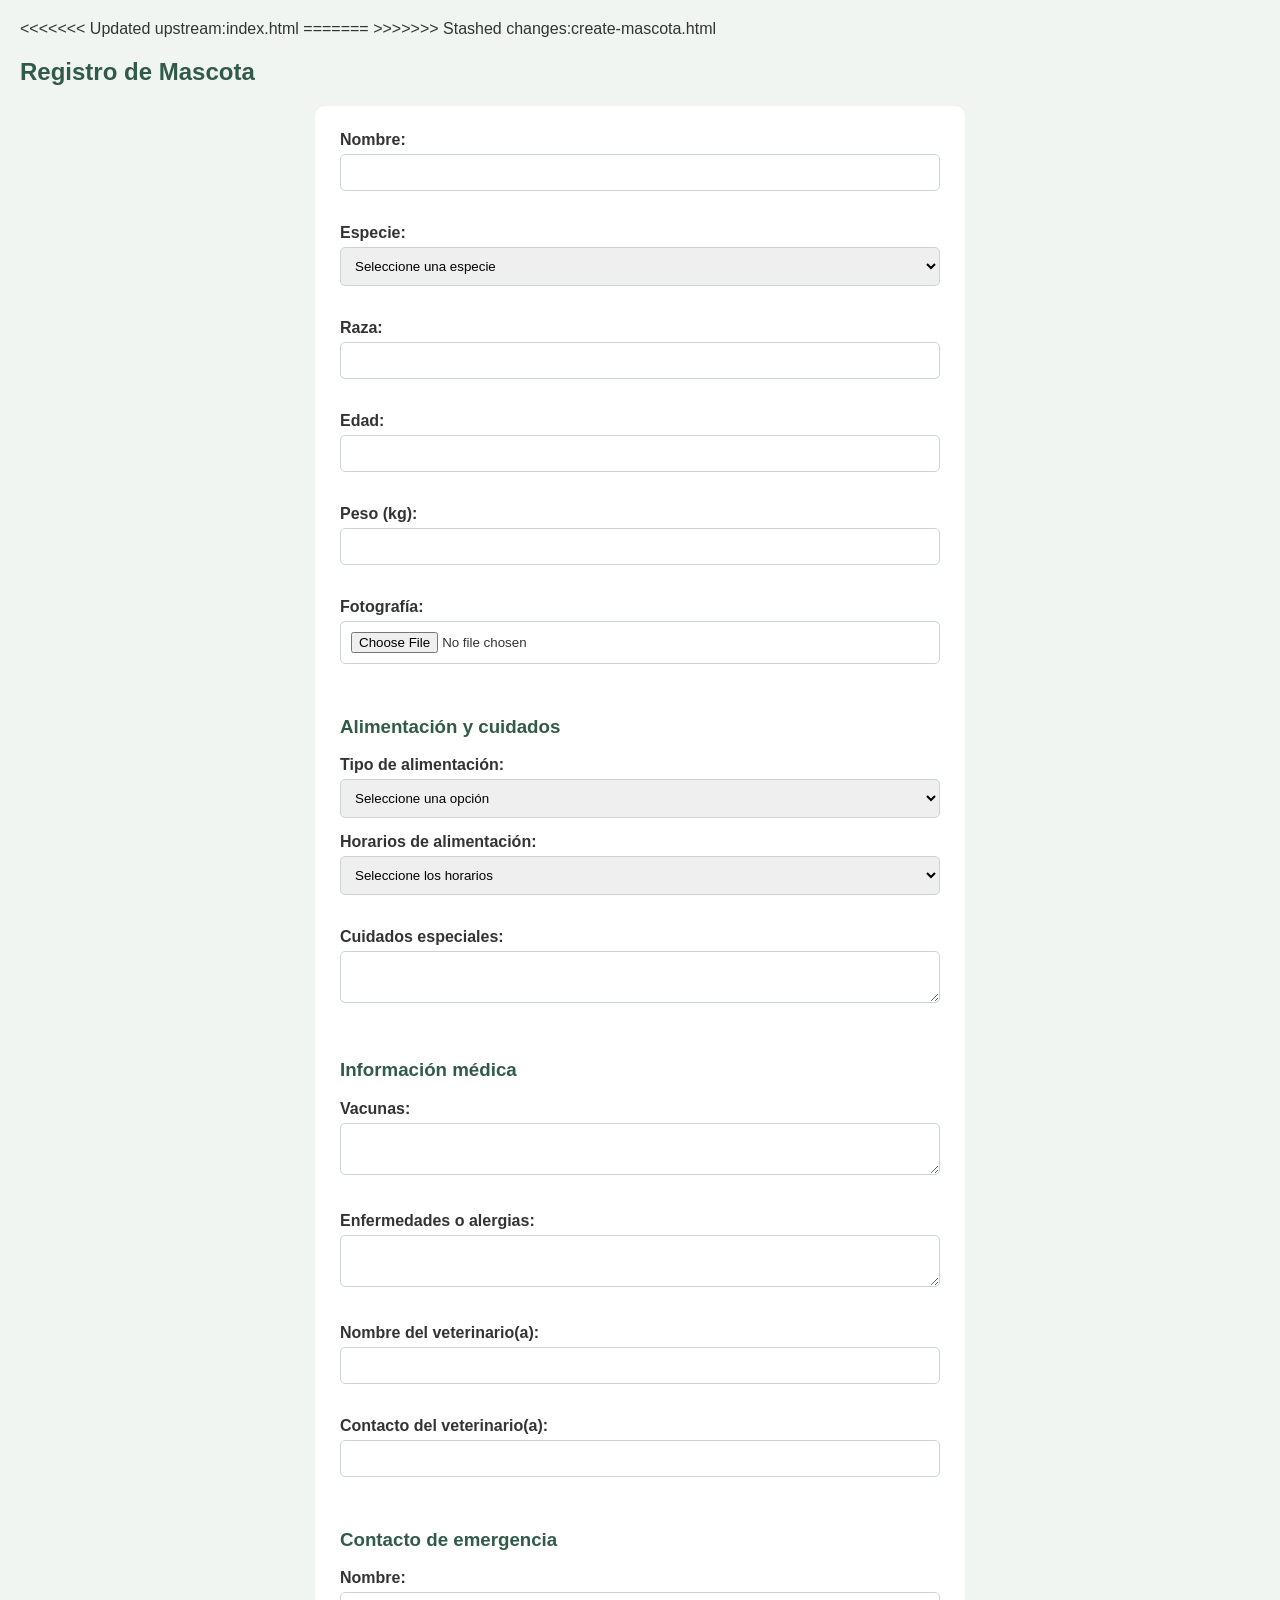
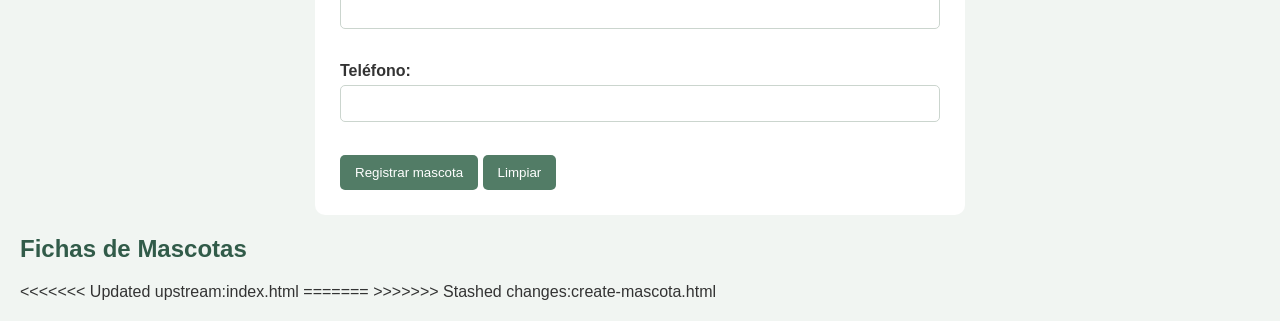
==== create-mascota.html @ 6a91d8f9 "estructura" ====
<!DOCTYPE html>
<html lang="es">
<head>
    <meta charset="UTF-8">
    <meta name="viewport" content="width=device-width, initial-scale=1.0">
    <title>Gestión de Cuidado de Mascotas</title>
<<<<<<< Updated upstream:index.html
    <link rel="stylesheet" href="style.css">
=======
    <link rel="stylesheet" href="css/style.css">
>>>>>>> Stashed changes:create-mascota.html
</head>
<body>
    <h2>Registro de Mascota</h2>
    <form id="formMascota">
        <label>Nombre:</label>
        <input type="text" id="nombre" required>
        <br><br>

        <label>Especie:</label>
        <select id="especie" required>
            <option value="">Seleccione una especie</option>
            <option>Perro</option>
            <option>Gato</option>
            <option>Conejo</option>
            <option>Otro</option>
        </select>
        <br><br>

        <label>Raza:</label>
        <input type="text" id="raza">
        <br><br>

        <label>Edad:</label>
        <input type="number" id="edad">
        <br><br>

        <label>Peso (kg):</label>
        <input type="number" id="peso">
        <br><br>

        <label>Fotografía:</label>
        <input type="file" id="foto" accept="image/*" required> 
        <br><br>


        <h3>Alimentación y cuidados</h3>
        <label>Tipo de alimentación:</label>
        <select id="alimentacion">
            <option value="">Seleccione una opción</option>
            <option>Alimento seco</option>
            <option>Alimento húmedo</option>
            <option>Dieta especial</option>
            <option>Frutas y verduras</option>
        </select>

        <label>Horarios de alimentación:</label>
        <select id="horarios">
            <option value="">Seleccione los horarios</option>
            <option>7:00 a. m. y 4:00 p. m.</option>
            <option>8:00 a. m. y 5:00 p. m.</option>
            <option>9:00 a. m. y 6:00 p. m.</option>
            <option>7:00 a. m. y 7:00 p. m.</option>
        </select>
        <br><br>

        <label>Cuidados especiales:</label>
        <textarea id="cuidados"></textarea>
        <br><br>


        <h3>Información médica</h3>
        <label>Vacunas:</label>
        <textarea id="vacunas"></textarea>
        <br><br>

        <label>Enfermedades o alergias:</label>
        <textarea id="enfermedades"></textarea>
        <br><br>

        <label>Nombre del veterinario(a):</label>
        <input type="text" id="veterinario">
        <br><br>

        <label>Contacto del veterinario(a):</label>
        <input type="tel" id="contactoVeterinario">
        <br><br>


        <h3>Contacto de emergencia</h3>
        <label>Nombre:</label>
        <input type="text" id="contacto" required>
        <br><br>

        <label>Teléfono:</label>
        <input type="tel" id="telefonoEmergencia" required>
        <br><br>

        <button type="submit">Registrar mascota</button>
        <button type="reset">Limpiar</button>
    </form>

    <h2>Fichas de Mascotas</h2>
    <div id="listaMascotas"></div>
<<<<<<< Updated upstream:index.html
    <script src="script.js"></script>
</body>
</html>
=======
    <script src="js/script.js"></script>
</body>
</html>
>>>>>>> Stashed changes:create-mascota.html
---- style.css ----
/* Diseño general */
body {
    font-family: Arial, Helvetica, sans-serif;
    background-color: #f1f5f2;
    color: #333;
    margin: 0;
    padding: 20px;
}

/* Título principal */
h1 {
    text-align: center;
    color: #315b49;
}

/* Títulos de secciones */
h2, h3, h4 {
    color: #315b49;
}

/* Formulario */
form {
    background-color: white;
    max-width: 600px;
    margin: 20px auto;
    padding: 25px;
    border-radius: 10px;
}

/* Etiquetas */
label {
    display: block;
    margin-bottom: 5px;
    font-weight: bold;
}

/* Campos */
input, select, textarea {
    width: 100%;
    padding: 10px;
    margin-bottom: 15px;
    border: 1px solid #cbd5ce;
    border-radius: 5px;
    box-sizing: border-box;
}

/* Botones */
button {
    background-color: #527c66;
    color: white;
    border: none;
    padding: 10px 15px;
    border-radius: 5px;
    cursor: pointer;
}

/* Efecto del botón */
button:hover {
    background-color: #315b49;
}

/* Contenedor de fichas */
#listaMascotas {
    margin: 20px;
}

/* Tarjeta de mascota */
.ficha {
    background-color: white;
    max-width: 450px;
    padding: 25px;
    margin: 20px;
    border-radius: 15px;
    border: 1px solid #e0e8e3;
    box-shadow: 0 3px 10px rgba(0, 0, 0, 0.1);
}

/* Fotografía */
.ficha img {
    width: 150px;
    height: 150px;
    object-fit: cover;
    border-radius: 12px;
}

/* Nombre de la mascota */
.ficha h3 {
    color: #315f4d;
    font-size: 25px;
}

/* Títulos de las secciones */
.ficha h4 {
    color: #477d65;
    font-size: 20px;
    margin-top: 25px;
}

/* Información */
.ficha p {
    font-size: 15px;
    margin: 8px 0;
    line-height: 1.5;
}
---- css/style.css ----
/* Diseño general */
body {
    font-family: Arial, Helvetica, sans-serif;
    background-color: #f1f5f2;
    color: #333;
    margin: 0;
    padding: 20px;
}

/* Título principal */
h1 {
    text-align: center;
    color: #315b49;
}

/* Títulos de secciones */
h2, h3, h4 {
    color: #315b49;
}

/* Formulario */
form {
    background-color: white;
    max-width: 600px;
    margin: 20px auto;
    padding: 25px;
    border-radius: 10px;
}

/* Etiquetas */
label {
    display: block;
    margin-bottom: 5px;
    font-weight: bold;
}

/* Campos */
input, select, textarea {
    width: 100%;
    padding: 10px;
    margin-bottom: 15px;
    border: 1px solid #cbd5ce;
    border-radius: 5px;
    box-sizing: border-box;
}

/* Botones */
button {
    background-color: #527c66;
    color: white;
    border: none;
    padding: 10px 15px;
    border-radius: 5px;
    cursor: pointer;
}

/* Efecto del botón */
button:hover {
    background-color: #315b49;
}

/* Contenedor de fichas */
#listaMascotas {
    margin: 20px;
}

/* Tarjeta de mascota */
.ficha {
    background-color: white;
    max-width: 450px;
    padding: 25px;
    margin: 20px;
    border-radius: 15px;
    border: 1px solid #e0e8e3;
    box-shadow: 0 3px 10px rgba(0, 0, 0, 0.1);
}

/* Fotografía */
.ficha img {
    width: 150px;
    height: 150px;
    object-fit: cover;
    border-radius: 12px;
}

/* Nombre de la mascota */
.ficha h3 {
    color: #315f4d;
    font-size: 25px;
}

/* Títulos de las secciones */
.ficha h4 {
    color: #477d65;
    font-size: 20px;
    margin-top: 25px;
}

/* Información */
.ficha p {
    font-size: 15px;
    margin: 8px 0;
    line-height: 1.5;
}
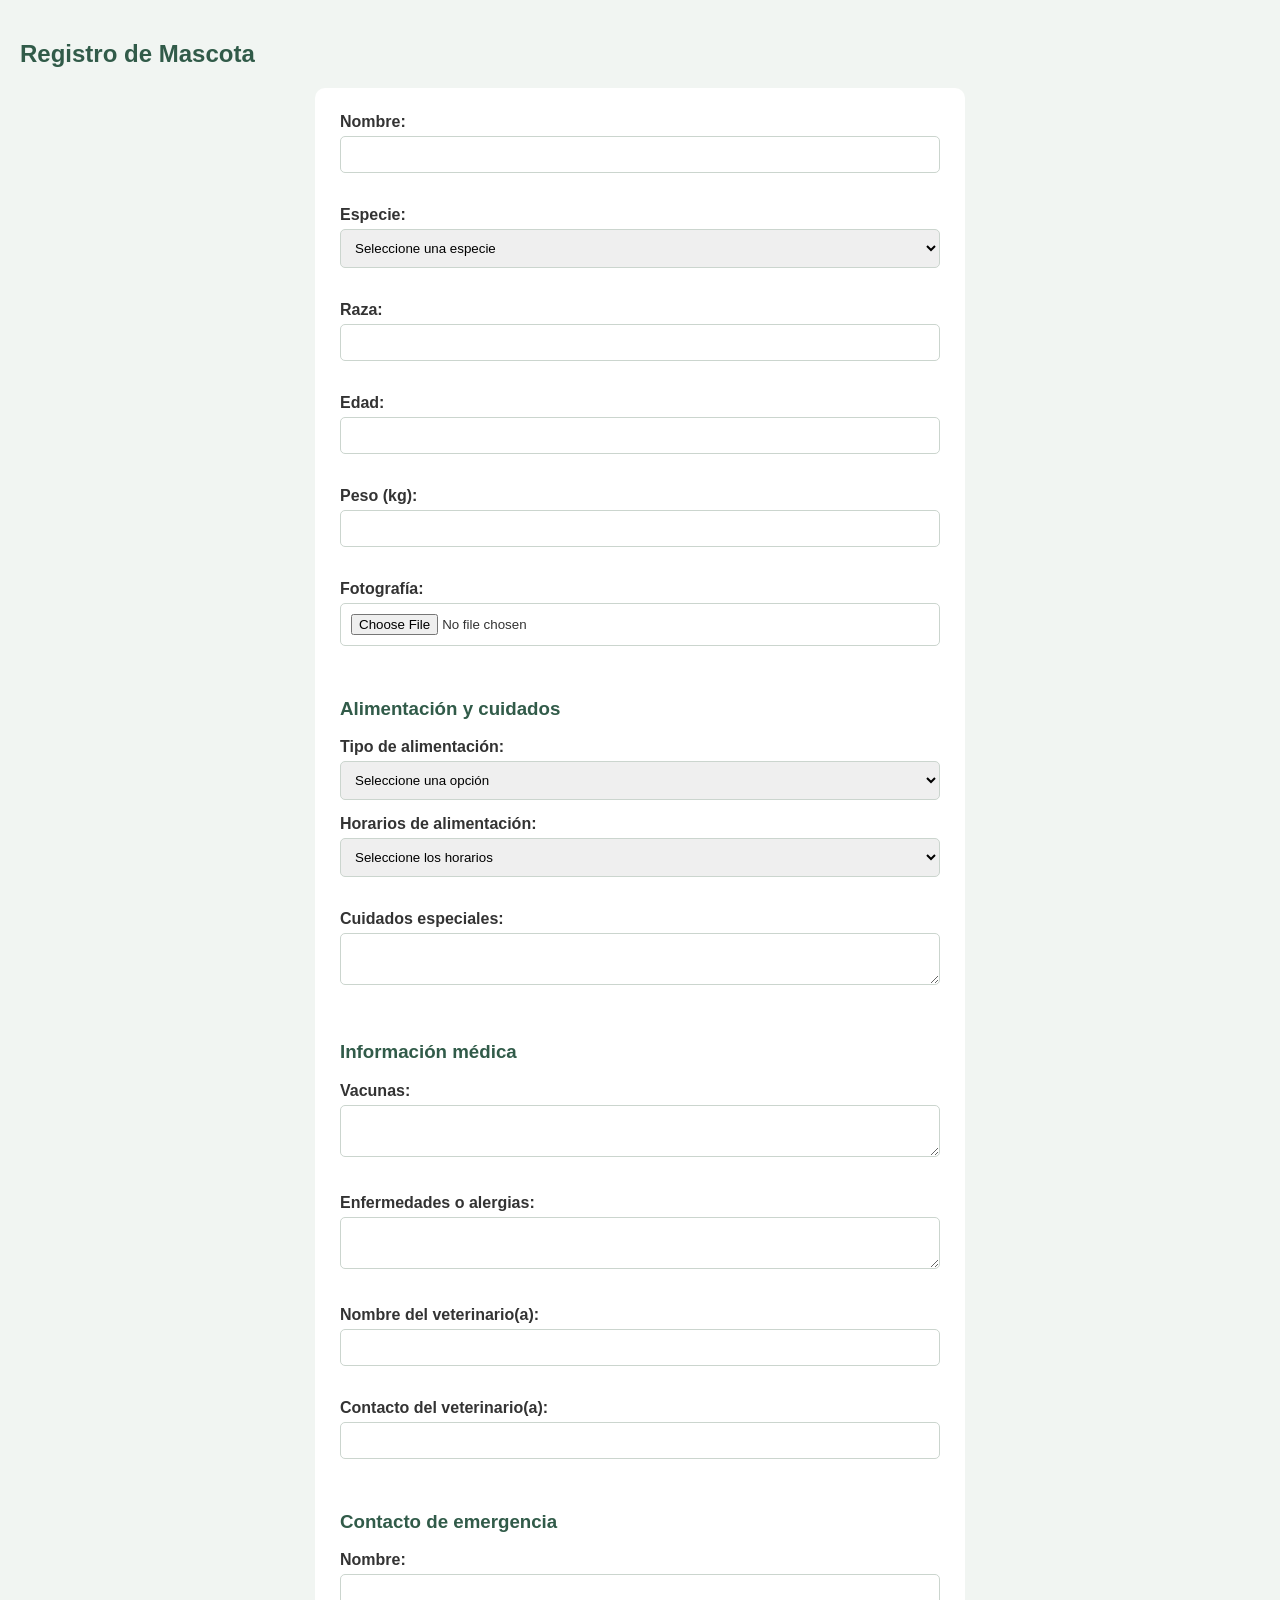
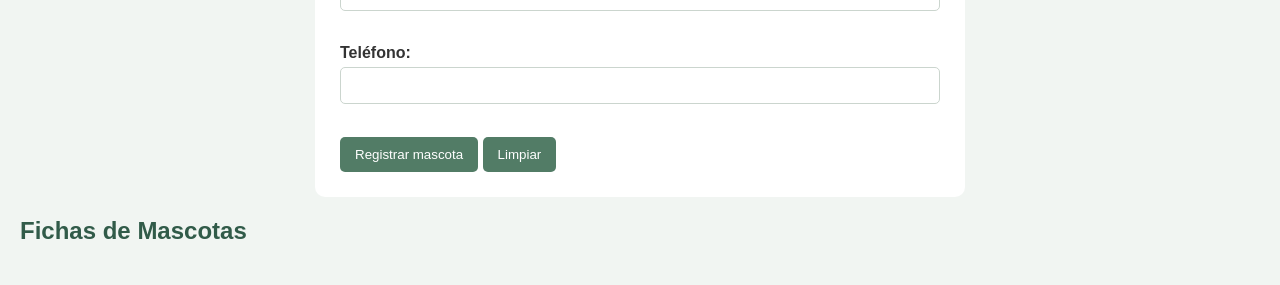
==== commit fbce9963: "estructura" ====
--- a/create-mascota.html
+++ b/create-mascota.html
@@ -4,11 +4,7 @@
     <meta charset="UTF-8">
     <meta name="viewport" content="width=device-width, initial-scale=1.0">
     <title>Gestión de Cuidado de Mascotas</title>
-<<<<<<< Updated upstream:index.html
-    <link rel="stylesheet" href="style.css">
-=======
     <link rel="stylesheet" href="css/style.css">
->>>>>>> Stashed changes:create-mascota.html
 </head>
 <body>
     <h2>Registro de Mascota</h2>
@@ -102,12 +98,6 @@
 
     <h2>Fichas de Mascotas</h2>
     <div id="listaMascotas"></div>
-<<<<<<< Updated upstream:index.html
-    <script src="script.js"></script>
-</body>
-</html>
-=======
     <script src="js/script.js"></script>
 </body>
 </html>
->>>>>>> Stashed changes:create-mascota.html
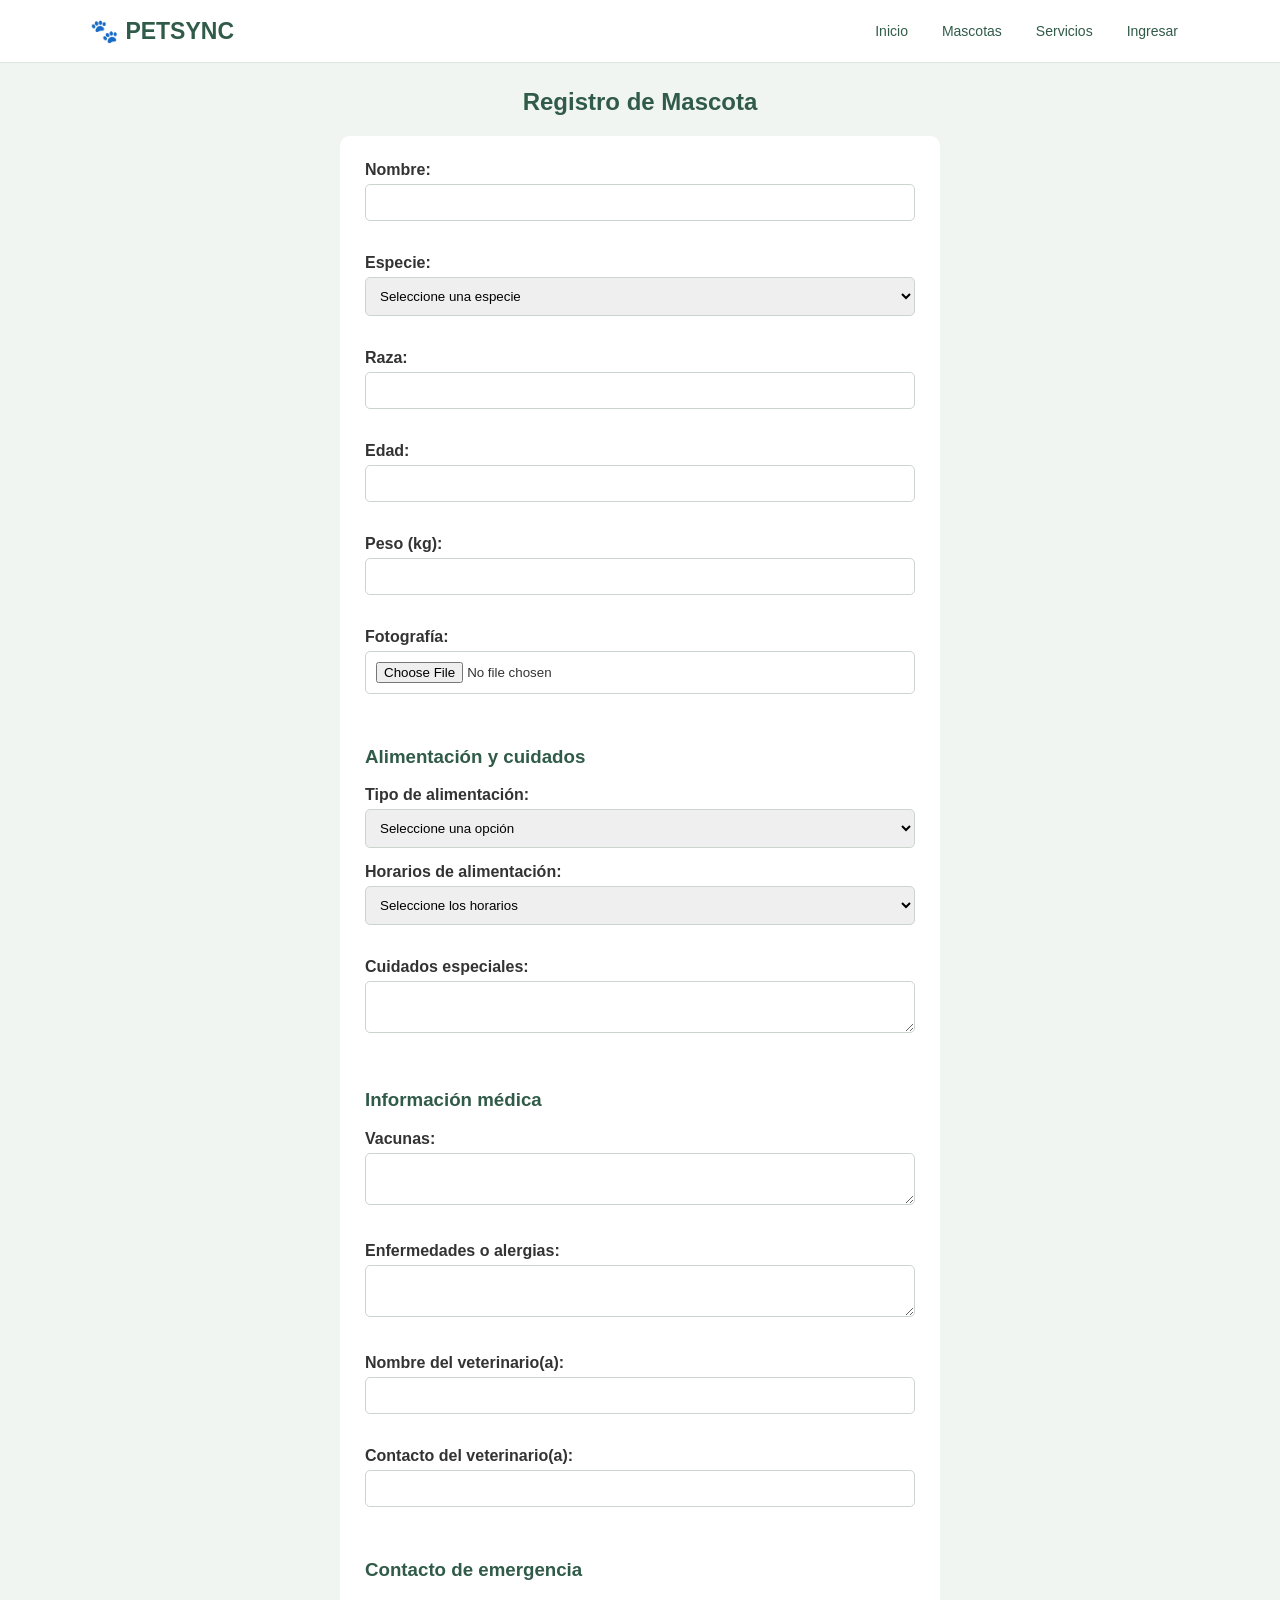
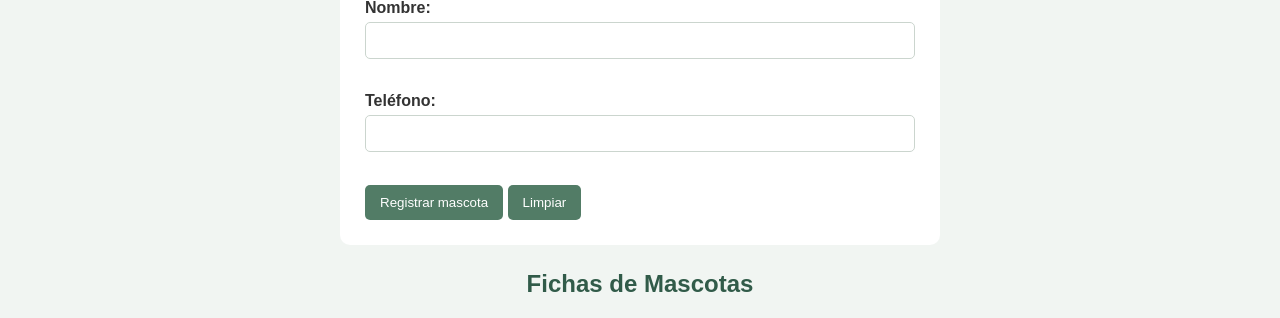
==== commit f70187f7: "Parte Jared dashboard, login, registro y unificacion visual PETSYNC" ====
--- a/create-mascota.html
+++ b/create-mascota.html
@@ -5,8 +5,18 @@
     <meta name="viewport" content="width=device-width, initial-scale=1.0">
     <title>Gestión de Cuidado de Mascotas</title>
     <link rel="stylesheet" href="css/style.css">
+    <link rel="stylesheet" href="css/petsync.css">
 </head>
-<body>
+<body class="petsync-integrada">
+<header class="ps-header">
+    <a href="index.html" class="ps-logo">🐾 PETSYNC</a>
+    <nav class="ps-nav" aria-label="Navegación principal">
+        <a href="index.html">Inicio</a>
+        <a href="create-mascota.html">Mascotas</a>
+        <a href="create-servicios.html">Servicios</a>
+        <a href="login.html">Ingresar</a>
+    </nav>
+</header>
     <h2>Registro de Mascota</h2>
     <form id="formMascota">
         <label>Nombre:</label>
--- a/css/petsync.css
+++ b/css/petsync.css
@@ -0,0 +1,339 @@
+﻿:root {
+    --verde: #315b49;
+    --verde-claro: #527c66;
+    --fondo: #f1f5f2;
+    --blanco: #ffffff;
+    --texto: #333333;
+    --borde: #dce6df;
+}
+
+* {
+    box-sizing: border-box;
+}
+
+body.petsync {
+    margin: 0;
+    padding: 0;
+    font-family: Arial, Helvetica, sans-serif;
+    color: var(--texto);
+    background: var(--fondo);
+    line-height: 1.5;
+}
+
+.ps-header {
+    background: var(--blanco);
+    border-bottom: 1px solid var(--borde);
+    padding: 14px max(20px, calc((100% - 1100px) / 2));
+    display: flex;
+    align-items: center;
+    justify-content: space-between;
+    gap: 20px;
+    flex-wrap: wrap;
+}
+
+.ps-logo {
+    color: var(--verde);
+    font-size: 23px;
+    font-weight: bold;
+    text-decoration: none;
+}
+
+.ps-nav {
+    display: flex;
+    align-items: center;
+    flex-wrap: wrap;
+    gap: 10px;
+}
+
+.ps-nav a,
+.ps-nav button {
+    display: inline-block;
+    padding: 9px 12px;
+    color: var(--verde);
+    background: transparent;
+    border: none;
+    border-radius: 7px;
+    text-decoration: none;
+    font: inherit;
+    font-size: 14px;
+    cursor: pointer;
+}
+
+.ps-nav a:hover,
+.ps-nav button:hover {
+    background: var(--fondo);
+}
+
+.ps-nav .activo {
+    background: var(--verde);
+    color: white;
+}
+
+.ps-contenedor {
+    max-width: 1100px;
+    margin: 0 auto;
+    padding: 32px 20px;
+}
+
+.ps-hero {
+    padding: 45px 35px;
+    background: var(--verde);
+    border-radius: 18px;
+    color: white;
+}
+
+.ps-hero h1 {
+    margin: 0 0 12px;
+    color: white;
+    font-size: clamp(28px, 4vw, 42px);
+}
+
+.ps-hero p {
+    max-width: 680px;
+    font-size: 17px;
+}
+
+.ps-seccion {
+    margin-top: 35px;
+}
+
+.ps-seccion h2 {
+    color: var(--verde);
+    margin-bottom: 16px;
+}
+
+.ps-grid {
+    display: grid;
+    grid-template-columns: repeat(3, minmax(0, 1fr));
+    gap: 20px;
+}
+
+.ps-tarjeta {
+    background: var(--blanco);
+    border: 1px solid var(--borde);
+    border-radius: 12px;
+    padding: 24px;
+    box-shadow: 0 3px 12px rgba(0, 0, 0, .04);
+}
+
+.ps-tarjeta h3 {
+    margin: 0 0 12px;
+    color: var(--verde);
+}
+
+.ps-tarjeta p {
+    min-height: 66px;
+    color: #5a655e;
+}
+
+.ps-boton {
+    display: inline-block;
+    background: var(--verde-claro);
+    color: white;
+    border: none;
+    border-radius: 7px;
+    padding: 11px 18px;
+    font: inherit;
+    font-weight: bold;
+    text-decoration: none;
+    cursor: pointer;
+}
+
+.ps-boton:hover {
+    background: var(--verde);
+    color: white;
+}
+
+.ps-boton-secundario {
+    background: white;
+    color: var(--verde);
+    border: 1px solid var(--verde);
+}
+
+.ps-boton-secundario:hover {
+    background: var(--fondo);
+    color: var(--verde);
+}
+
+.ps-boton:disabled {
+    opacity: .55;
+    cursor: not-allowed;
+}
+
+.ps-formulario {
+    max-width: 480px;
+    margin: 35px auto;
+    padding: 30px;
+    background: white;
+    border: 1px solid var(--borde);
+    border-radius: 14px;
+}
+
+.ps-formulario h1 {
+    margin-top: 0;
+    color: var(--verde);
+}
+
+.ps-campo {
+    margin-bottom: 18px;
+}
+
+.ps-campo label {
+    display: block;
+    margin-bottom: 6px;
+    font-weight: bold;
+}
+
+.ps-campo input,
+.ps-campo select {
+    display: block;
+    width: 100%;
+    padding: 12px;
+    border: 1px solid #b9c9bf;
+    border-radius: 7px;
+    background: white;
+    font: inherit;
+}
+
+.ps-campo input:focus,
+.ps-campo select:focus {
+    outline: 2px solid var(--verde-claro);
+    outline-offset: 1px;
+}
+
+.ps-aviso {
+    padding: 13px;
+    background: #e7f1eb;
+    border-left: 4px solid var(--verde-claro);
+    border-radius: 5px;
+    margin: 18px 0;
+    font-size: 14px;
+}
+
+.ps-acciones {
+    display: flex;
+    flex-wrap: wrap;
+    gap: 12px;
+    align-items: center;
+}
+
+.ps-footer {
+    padding: 24px;
+    margin-top: 45px;
+    text-align: center;
+    border-top: 1px solid var(--borde);
+    color: #5a655e;
+}
+
+.ps-oculto {
+    display: none !important;
+}
+
+@media (max-width: 760px) {
+    .ps-header {
+        padding: 15px;
+    }
+
+    .ps-grid {
+        grid-template-columns: 1fr;
+    }
+
+    .ps-hero {
+        padding: 30px 22px;
+    }
+
+    .ps-formulario {
+        margin: 20px auto;
+        padding: 22px;
+    }
+}
+body.petsync-integrada {
+    margin: 0;
+    padding: 0;
+    background-color: #f1f5f2;
+}
+
+body.petsync-integrada > h2 {
+    text-align: center;
+    margin-top: 25px;
+}
+
+body.petsync-integrada .ps-header {
+    width: 100%;
+}
+
+body.petsync-integrada .ps-header a {
+    text-decoration: none;
+}
+
+body.petsync-integrada .ps-header .ps-logo {
+    color: #315b49;
+}
+body.petsync-integrada {
+    margin: 0;
+    padding: 0;
+    background-color: #f1f5f2;
+}
+
+body.petsync-integrada > h2 {
+    text-align: center;
+    margin-top: 25px;
+}
+
+body.petsync-integrada .ps-header {
+    width: 100%;
+}
+
+body.petsync-integrada .ps-header a {
+    text-decoration: none;
+}
+
+body.petsync-integrada .ps-header .ps-logo {
+    color: #315b49;
+}
+/* Ajustes de integración visual PETSYNC */
+
+body.petsync-integrada {
+    background-color: #f1f5f2;
+    font-family: Arial, Helvetica, sans-serif;
+    color: #333333;
+}
+
+body.petsync-integrada h1,
+body.petsync-integrada h2,
+body.petsync-integrada h3 {
+    color: #315b49;
+}
+
+body.petsync-integrada .card {
+    background-color: white;
+    border: 1px solid #dce6df;
+    border-radius: 10px;
+}
+
+body.petsync-integrada .card-header {
+    background-color: #e7f1eb;
+    color: #315b49;
+}
+
+body.petsync-integrada .btn-secondary {
+    background-color: #527c66;
+    border-color: #527c66;
+}
+
+body.petsync-integrada .btn-secondary:hover {
+    background-color: #315b49;
+    border-color: #315b49;
+}
+
+body.petsync-integrada .ps-header {
+    background-color: white;
+}
+
+body.petsync-integrada .ps-nav a {
+    color: #315b49;
+}
+
+body.petsync-integrada .ps-nav a:hover {
+    background-color: #f1f5f2;
+}
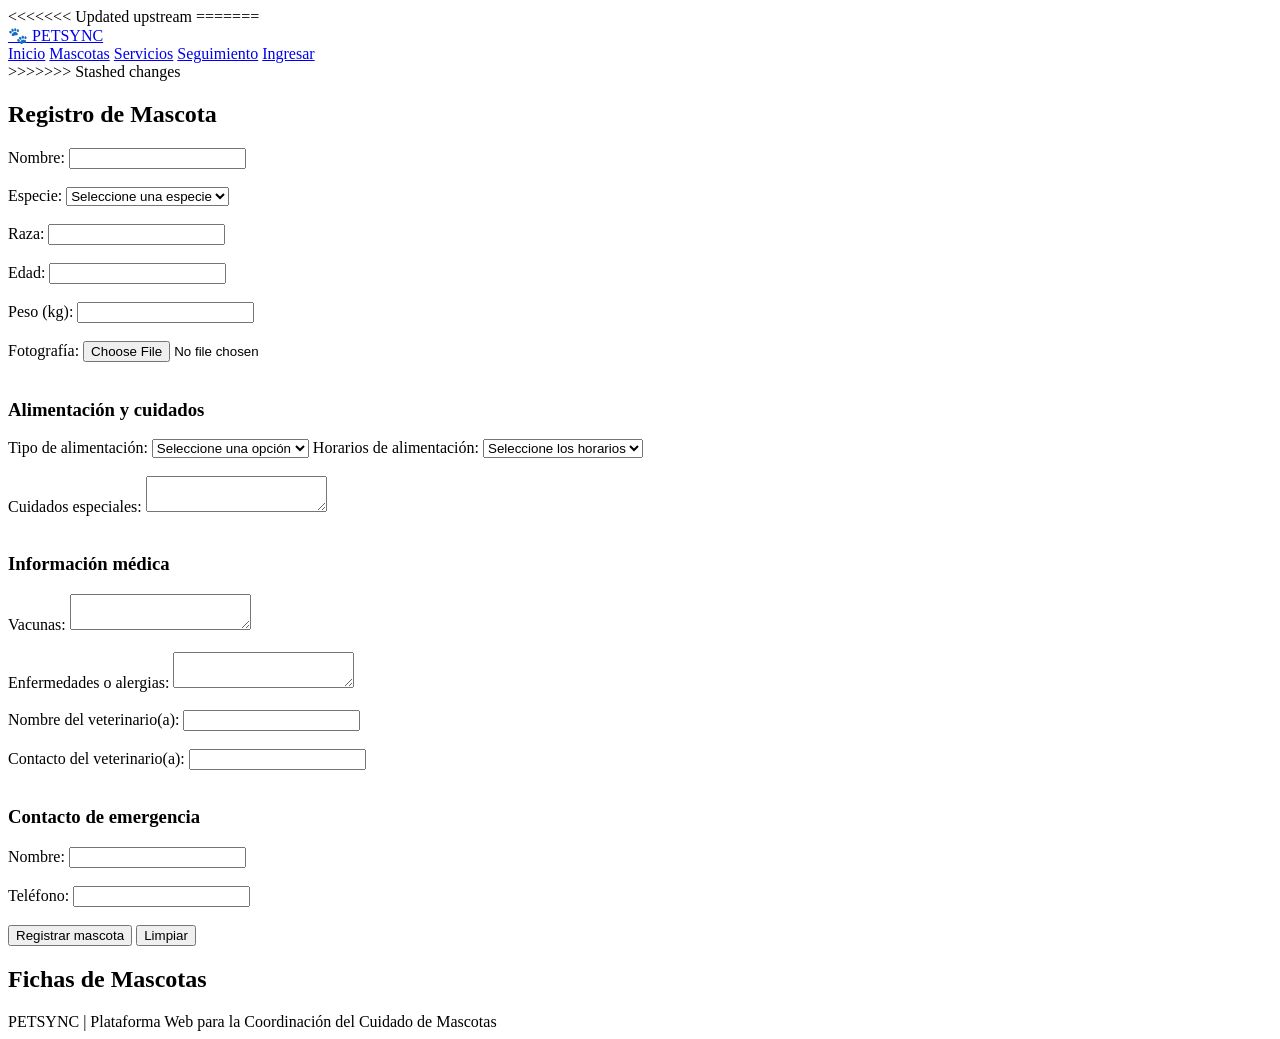
==== commit 948d16e1: "detalles" ====
--- a/create-mascota.html
+++ b/create-mascota.html
@@ -5,18 +5,22 @@
     <meta name="viewport" content="width=device-width, initial-scale=1.0">
     <title>Gestión de Cuidado de Mascotas</title>
     <link rel="stylesheet" href="css/style.css">
-    <link rel="stylesheet" href="css/petsync.css">
 </head>
-<body class="petsync-integrada">
+<<<<<<< Updated upstream
+<body>
+=======
+<body class="petsync-integrada pagina-mascotas">
 <header class="ps-header">
-    <a href="index.html" class="ps-logo">🐾 PETSYNC</a>
+    <a href="inicio.html" class="ps-logo">🐾 PETSYNC</a>
     <nav class="ps-nav" aria-label="Navegación principal">
-        <a href="index.html">Inicio</a>
+        <a href="inicio.html">Inicio</a>
         <a href="create-mascota.html">Mascotas</a>
         <a href="create-servicios.html">Servicios</a>
+        <a href="seguimiento.html">Seguimiento</a>
         <a href="login.html">Ingresar</a>
     </nav>
 </header>
+>>>>>>> Stashed changes
     <h2>Registro de Mascota</h2>
     <form id="formMascota">
         <label>Nombre:</label>
@@ -108,6 +112,11 @@
 
     <h2>Fichas de Mascotas</h2>
     <div id="listaMascotas"></div>
+
+    <footer class="ps-footer">
+        PETSYNC | Plataforma Web para la Coordinación del Cuidado de Mascotas
+    </footer>
+    
     <script src="js/script.js"></script>
 </body>
 </html>
